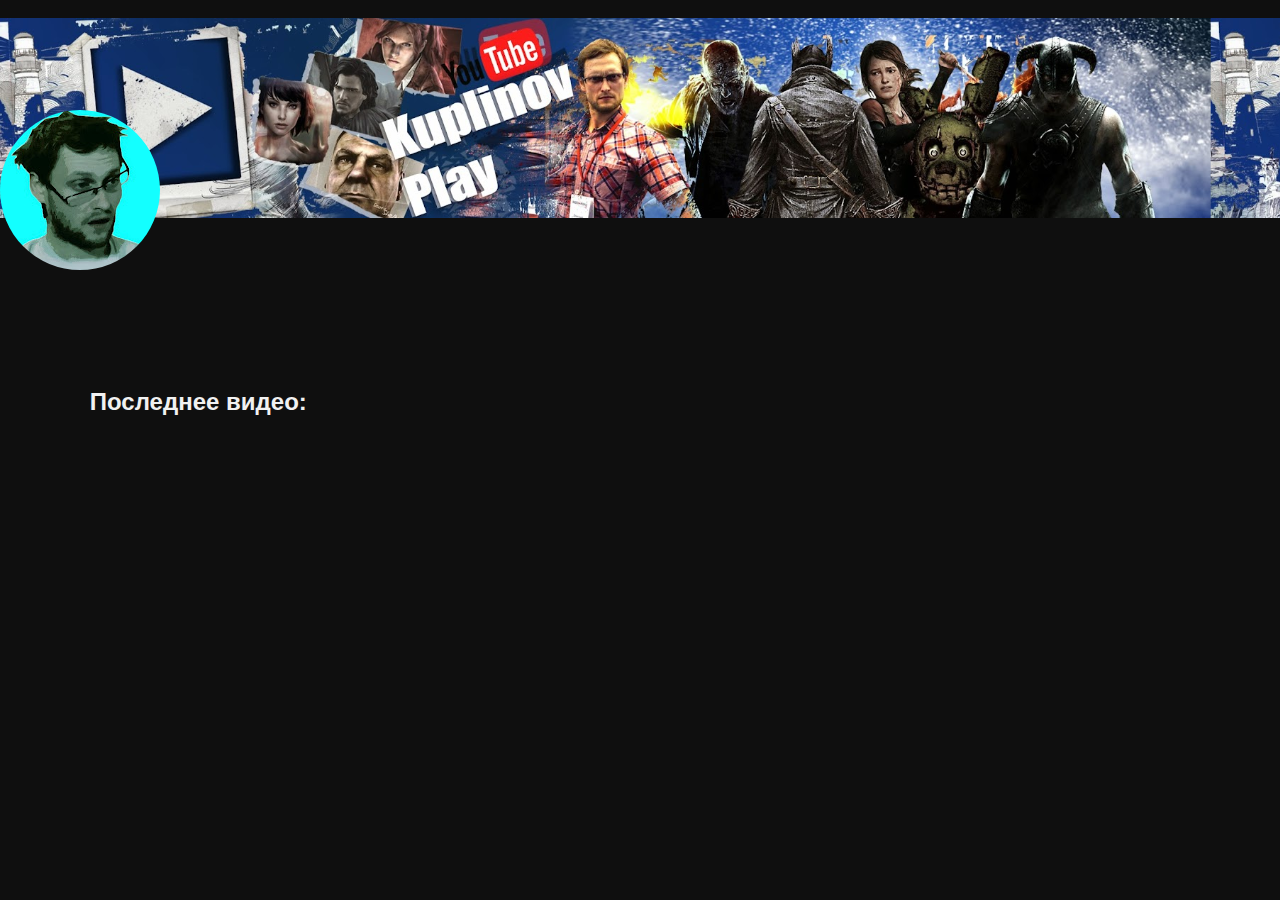
==== kuplinov/kuplinov.html @ b3f42c95 "kuplinov addition" ====
<!DOCTYPE html>
<html lang="en">
<head>
    <meta charset="UTF-8">
    <meta name="viewport" content="width=device-width, initial-scale=1.0">
    <title>YouTuber Fansite</title>
    <link rel="stylesheet" href="styles.css">
</head>
<body>
    <header>
        <div class="scrolling-background">
            <div class="scrolling-image"></div>
            <div class="scrolling-image"></div>
          </div>
    </header>

    <main>
        <section class="title-section">
            <img src="img/kupla.jpg" id="kuplahead">
        </section>
        <section id="featured-video">
            <h2>Последнее видео:</h2>
            <div id="latest-video">
                <iframe  id="youtube-video" width="100%" height="200%" src="https://www.youtube.com/embed/lXWQIC5KDbQ" frameborder="0" allow="autoplay; encrypted-media" allowfullscreen></iframe>
            </div>
        </section>
    </main>
    <script src="turn.js"></script>
    <script src="videos.js"></script>
</body>
</html>
---- kuplinov/styles.css ----
body {
    font-family: Arial, sans-serif;
    line-height: 1.6;
    margin: 0;
    padding: 0;
    color:#F1F1F1;
    background-color: #0F0F0F;
}

header {
    background-color: #0F0F0F;
    text-align: center;
    margin-top: 2vh;
}
.scrolling-background {
  position: relative;
  width: 100%;
  height: 200px; /* Adjust as needed */
  overflow: hidden;
}

.scrolling-image {
  position: absolute;
  width: 100%;
  height: 100%;
  background-image: url('img/kupbanner.jpg');
  background-repeat: repeat-x;
  background-size: auto 100%;
  animation: scroll-background 30s linear infinite;
}

.scrolling-image:last-child {
  left: 100%;
}

@keyframes scroll-background {
  0% {
    transform: translateX(0);
  }
  100% {
    transform: translateX(-100%);
  }
}

  
  

header h1 {
    margin: 0;
}
nav ul {
    list-style-type: none;
    padding: 0;
}

nav ul li {
    display: inline;
    margin-right: 10px;
}

nav ul li a {
    text-decoration: none;
    color: #333;
}

main {
    background-color: #0F0F0F;
    height:100%;
}
.title-section {    
    height:3vh;
}
#kuplahead {
    border-radius: 100px;
    position:relative   ;
    top:-12vh;

}
#featured-video {
    height:35vh;
    text-align: center;
    display: flex;
    align-items: center;
    justify-content: space-around;
    position: relative;
}
#latest-video {
    width:55vw;
    height: 30vh;
    overflow: hidden;
    position: relative;
    padding-top: 56.25%; /* 16:9 aspect ratio */
  }
  
  #youtube-video {
    position: absolute;
    top: 0;
    left: 0;
    transform: translateY(100%);
    transition: transform 1s ease-out;
  }
  
  #latest-video::after {
    content: '';
    position: absolute;
    top: 0;
    left: 0;
    background-color: white;
    opacity: 1;
    transition: opacity 1s ease-out;
    pointer-events: none;
  }
  
  #latest-video.animate #youtube-video {
    transform: translateY(0);
  }
  
  #latest-video.animate::after {
    opacity: 0;
  }
  
  
  

footer {
    background-color: #f4f4f4;
    text-align: center;
    padding: 1rem;
    position: fixed;
    bottom: 0;
    width: 100%;
}
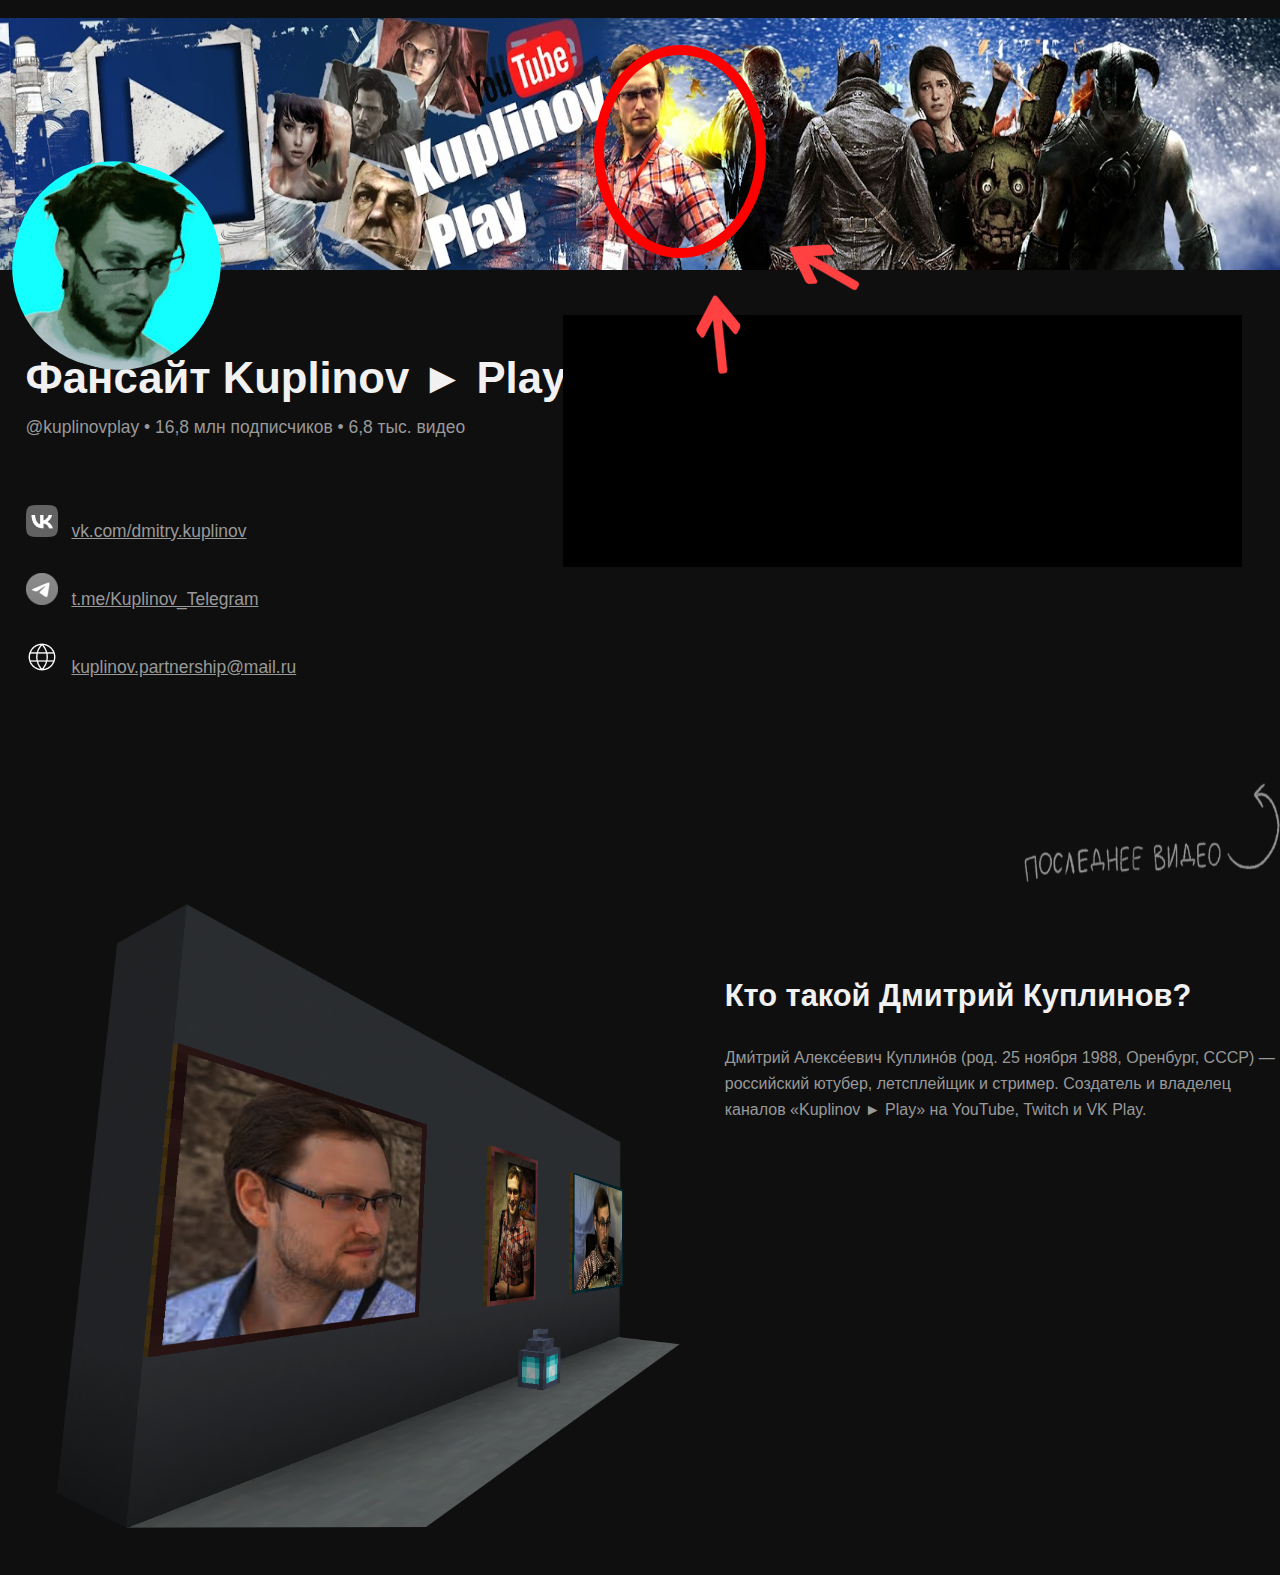
==== commit c2d4ab2d: "much has transpired" ====
--- a/kuplinov/kuplinov.html
+++ b/kuplinov/kuplinov.html
@@ -5,11 +5,16 @@
     <meta name="viewport" content="width=device-width, initial-scale=1.0">
     <title>YouTuber Fansite</title>
     <link rel="stylesheet" href="styles.css">
+    <link href="https://fonts.cdnfonts.com/css/youtube-sans" rel="stylesheet">
+                
 </head>
 <body>
+    <div id="circle"></div>
+    <img id="arrow1" src="img/arrow.png" alt="Red arrow">
+    <img id="arrow2" src="img/arrow.png" alt="Red arrow">
+
     <header>
         <div class="scrolling-background">
-            <div class="scrolling-image"></div>
             <div class="scrolling-image"></div>
           </div>
     </header>
@@ -19,13 +24,40 @@
             <img src="img/kupla.jpg" id="kuplahead">
         </section>
         <section id="featured-video">
-            <h2>Последнее видео:</h2>
+            <div class="intro-text">
+                <h1 class="title">Фансайт Kuplinov ► Play</h2>
+                <p class="title-description">@kuplinovplay • 16,8 млн подписчиков • 6,8 тыс. видео</p>
+                <nav>
+                    <div class="navitem">
+                        <img src="img/vk-gray.png">
+                        <a href="https://vk.com/dmitry.kuplinov">vk.com/dmitry.kuplinov</a>
+                    </div>
+                    <div class="navitem">
+                        <img src="img/tg-gray.png">
+                        <a href="https://t.me/Kuplinov_Telegram">t.me/Kuplinov_Telegram</a>
+                    </div>
+                    <div class="navitem">
+                        <img src="img/web.png">
+                        <a href="mailto:kuplinov.partnership@mail.ru">kuplinov.partnership@mail.ru</a>
+                    </div>
+                </nav>
+            </div>
             <div id="latest-video">
                 <iframe  id="youtube-video" width="100%" height="200%" src="https://www.youtube.com/embed/lXWQIC5KDbQ" frameborder="0" allow="autoplay; encrypted-media" allowfullscreen></iframe>
+                <img src="img/lastvideo2.png" class="lastvideo">
             </div>
         </section>
+        <section id="history">
+            <img src="img/kupligallery.png" class="history-illustration">
+            <div class="history-info">
+                <h2>Кто такой Дмитрий Куплинов?</h2>
+                <p>Дми́трий Алексе́евич Куплинóв (род. 25 ноября 1988, Оренбург, СССР) — российский ютубер, летсплейщик и стример. Создатель и владелец каналов «Kuplinov ► Play» на YouTube, Twitch и VK Play. </p>
+            </div>
+        </section>
+
     </main>
     <script src="turn.js"></script>
     <script src="videos.js"></script>
+    <script src="circle.js"></script>
 </body>
 </html>
--- a/kuplinov/styles.css
+++ b/kuplinov/styles.css
@@ -5,7 +5,37 @@
     padding: 0;
     color:#F1F1F1;
     background-color: #0F0F0F;
+    font-family: 'YouTube Sans', sans-serif;
+    overflow-x: hidden;
 }
+h1 {
+    font-size:calc(2vh + 2vw);
+}
+h2 {
+    font-size:calc(2vh + 1vw);
+}
+p {
+    color:#999999;
+}
+#circle {
+    border-radius: 50%;
+    height:25vh;
+    width:20vh;
+    border: 10px solid red;
+    background-color: transparent;
+    position:absolute;
+    top:5vh;
+    z-index: 10;
+}
+
+#arrow1, #arrow2 {
+    position: fixed;
+    width: 10vh;
+    height: 15vh;
+    z-index: 9;
+}
+
+
 
 header {
     background-color: #0F0F0F;
@@ -19,32 +49,35 @@
   overflow: hidden;
 }
 
-.scrolling-image {
-  position: absolute;
-  width: 100%;
-  height: 100%;
-  background-image: url('img/kupbanner.jpg');
-  background-repeat: repeat-x;
-  background-size: auto 100%;
-  animation: scroll-background 30s linear infinite;
-}
-
-.scrolling-image:last-child {
-  left: 100%;
-}
-
-@keyframes scroll-background {
-  0% {
-    transform: translateX(0);
+  
+  .scrolling-background {
+    position: relative;
+    width: 100%;
+    height: 28vh; /* Adjust as needed */
+    overflow: hidden;
   }
-  100% {
-    transform: translateX(-100%);
+  
+  .scrolling-image {
+    position: absolute;
+    top: 0;
+    right: 0; /* Changed from left: 0 to right: 0 */
+    width: 200%;
+    height: 100%;
+    background-image: url('img/kupbanner.jpg');
+    background-repeat: repeat-x;
+    background-size: 50% 100%;
+    animation: scroll-background 30s linear infinite;
   }
-}
-
   
+  @keyframes scroll-background {
+    0% {
+      transform: translateX(0);
+    }
+    100% {
+      transform: translateX(50%); /* Changed from -50% to 50% */
+    }
+  }
   
-
 header h1 {
     margin: 0;
 }
@@ -68,65 +101,76 @@
     height:100%;
 }
 .title-section {    
-    height:3vh;
+    height:2vh;
 }
 #kuplahead {
     border-radius: 100px;
-    position:relative   ;
-    top:-12vh;
+    position: relative;
+    top: -12vh;
+    left: 1vw;
+    z-index: 11;
+    transition: opacity 0.3s;
+    height: 23vh;
+    transform: rotate(15deg);
+}
 
+#kuplahead:hover {
+    opacity: 0.5;
 }
+
 #featured-video {
-    height:35vh;
-    text-align: center;
+    height:60vh;
     display: flex;
-    align-items: center;
-    justify-content: space-around;
     position: relative;
+    justify-content: space-between;
+    padding-top:3vh;
+}
+.lastvideo {
+    position: absolute;
+    right:-3vw;
+    top:52vh;
+    width:20vw;
+    height:11vh;
+}
+.intro-text{
+    position: relative;
+    left:2vw;
+}
+.title {
+    font-size:calc(2vh + 2vw);
+    margin-bottom: 0;
+}
+.title-description{
+    color:#999999;
+    margin-top:0;
+    font-size: calc(0.8vh + 0.8vw);
+}
+nav {
+    margin-top:7vh;
+}
+.navitem {
+    margin-top:3vh;
+    font-size: calc(0.8vh + 0.8vw);
+}
+.navitem a {
+    margin-left:0.7vw;
+    color:#999999;
+    margin-bottom:10vh;
 }
 #latest-video {
-    width:55vw;
-    height: 30vh;
-    overflow: hidden;
+    width:53vw;
+    height: 28vh;
     position: relative;
-    padding-top: 56.25%; /* 16:9 aspect ratio */
+    right:3vw;
+    background-color: black;
   }
-  
-  #youtube-video {
-    position: absolute;
-    top: 0;
-    left: 0;
-    transform: translateY(100%);
-    transition: transform 1s ease-out;
-  }
-  
-  #latest-video::after {
-    content: '';
-    position: absolute;
-    top: 0;
-    left: 0;
-    background-color: white;
-    opacity: 1;
-    transition: opacity 1s ease-out;
-    pointer-events: none;
-  }
-  
-  #latest-video.animate #youtube-video {
-    transform: translateY(0);
-  }
-  
-  #latest-video.animate::after {
-    opacity: 0;
-  }
-  
-  
-  
-
-footer {
-    background-color: #f4f4f4;
-    text-align: center;
-    padding: 1rem;
-    position: fixed;
-    bottom: 0;
-    width: 100%;
+#history{
+    display: flex;
+    margin-top:10vh;
 }
+.history-illustration {
+    height:70vh;
+    margin-left: 2vw;
+    position: relative;
+    top:-5vh;
+}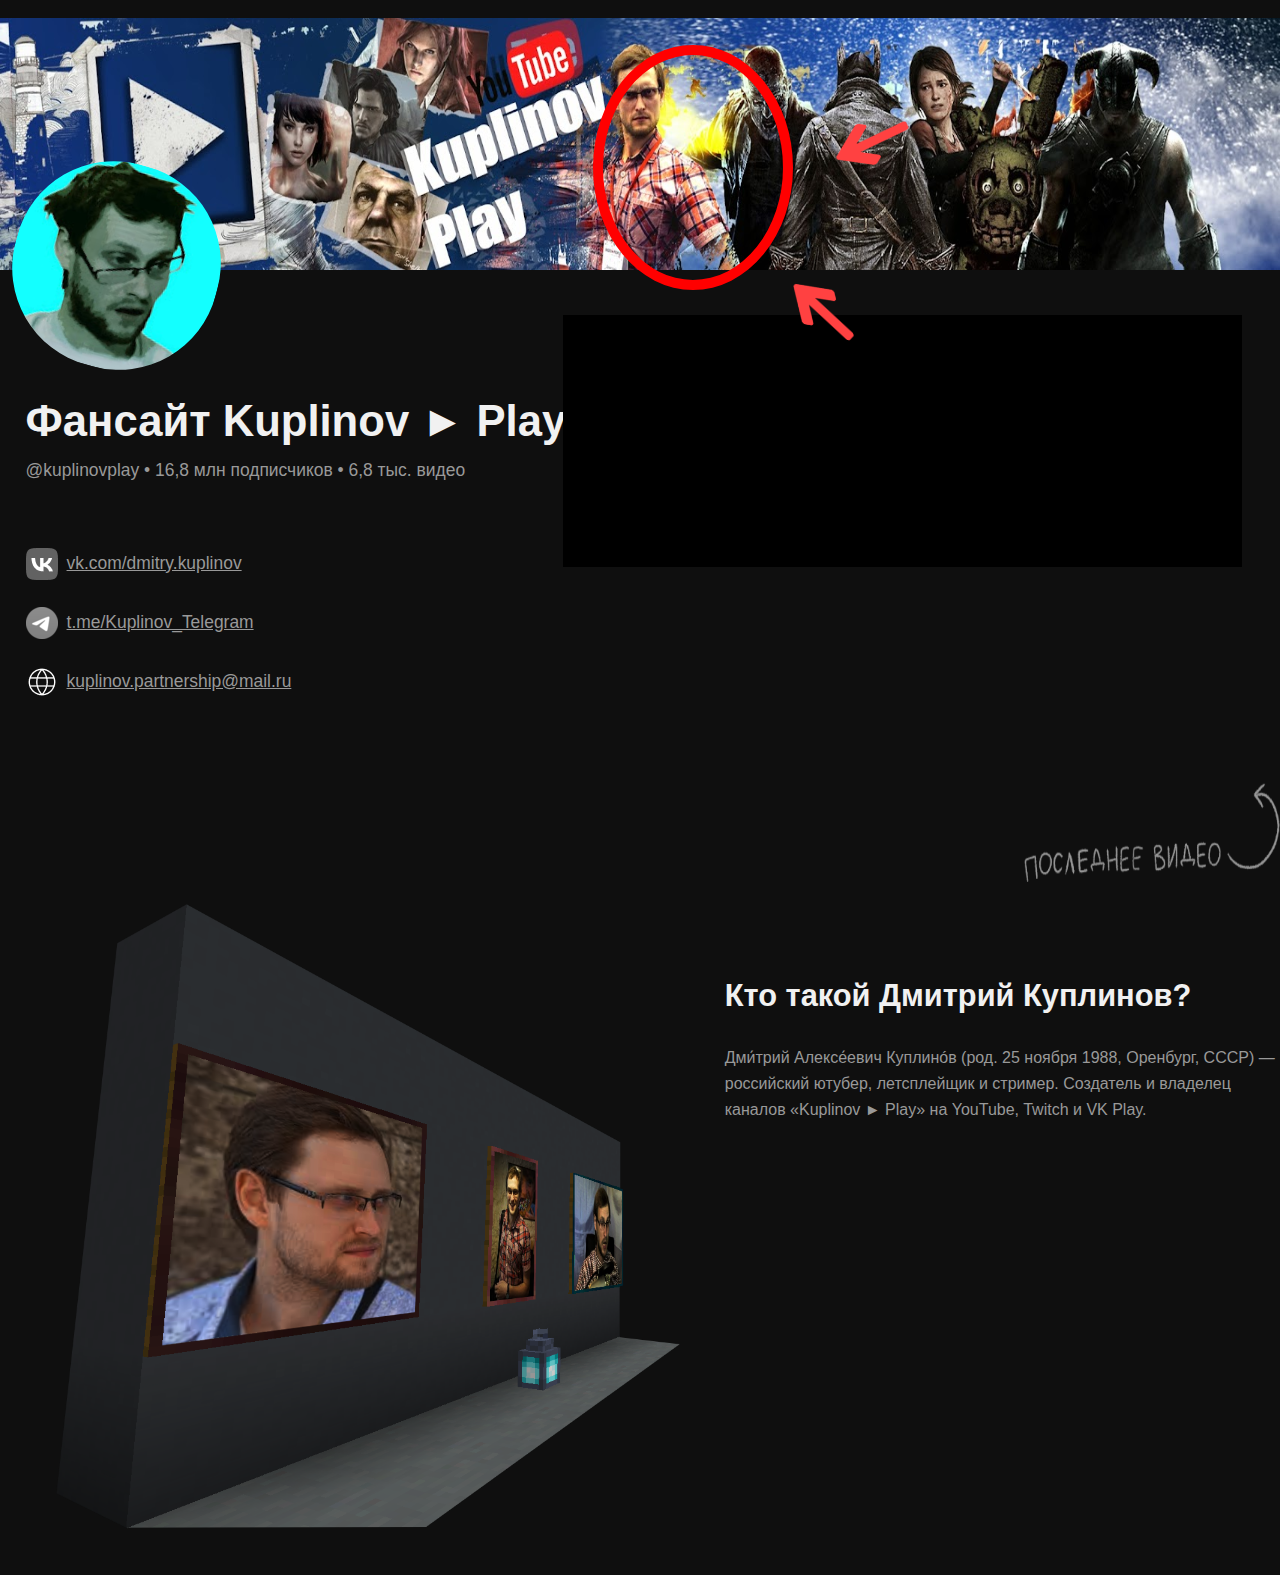
==== commit cb52977c: "things have changed" ====
--- a/kuplinov/kuplinov.html
+++ b/kuplinov/kuplinov.html
@@ -15,7 +15,7 @@
 
     <header>
         <div class="scrolling-background">
-            <div class="scrolling-image"></div>
+            <div class="scrolling-image" id="banner"></div>
           </div>
     </header>
 
@@ -43,7 +43,7 @@
                 </nav>
             </div>
             <div id="latest-video">
-                <iframe  id="youtube-video" width="100%" height="200%" src="https://www.youtube.com/embed/lXWQIC5KDbQ" frameborder="0" allow="autoplay; encrypted-media" allowfullscreen></iframe>
+                <iframe  id="latest-youtube-video" width="100%" height="200%" src="https://www.youtube.com/embed/lXWQIC5KDbQ" frameborder="0" allow="autoplay; encrypted-media" allowfullscreen></iframe>
                 <img src="img/lastvideo2.png" class="lastvideo">
             </div>
         </section>
--- a/kuplinov/styles.css
+++ b/kuplinov/styles.css
@@ -81,20 +81,6 @@
 header h1 {
     margin: 0;
 }
-nav ul {
-    list-style-type: none;
-    padding: 0;
-}
-
-nav ul li {
-    display: inline;
-    margin-right: 10px;
-}
-
-nav ul li a {
-    text-decoration: none;
-    color: #333;
-}
 
 main {
     background-color: #0F0F0F;
@@ -139,6 +125,7 @@
 .title {
     font-size:calc(2vh + 2vw);
     margin-bottom: 0;
+    margin-top:8vh;
 }
 .title-description{
     color:#999999;
@@ -151,11 +138,12 @@
 .navitem {
     margin-top:3vh;
     font-size: calc(0.8vh + 0.8vw);
+    display: flex;
+    align-items: center;
 }
 .navitem a {
     margin-left:0.7vw;
     color:#999999;
-    margin-bottom:10vh;
 }
 #latest-video {
     width:53vw;
